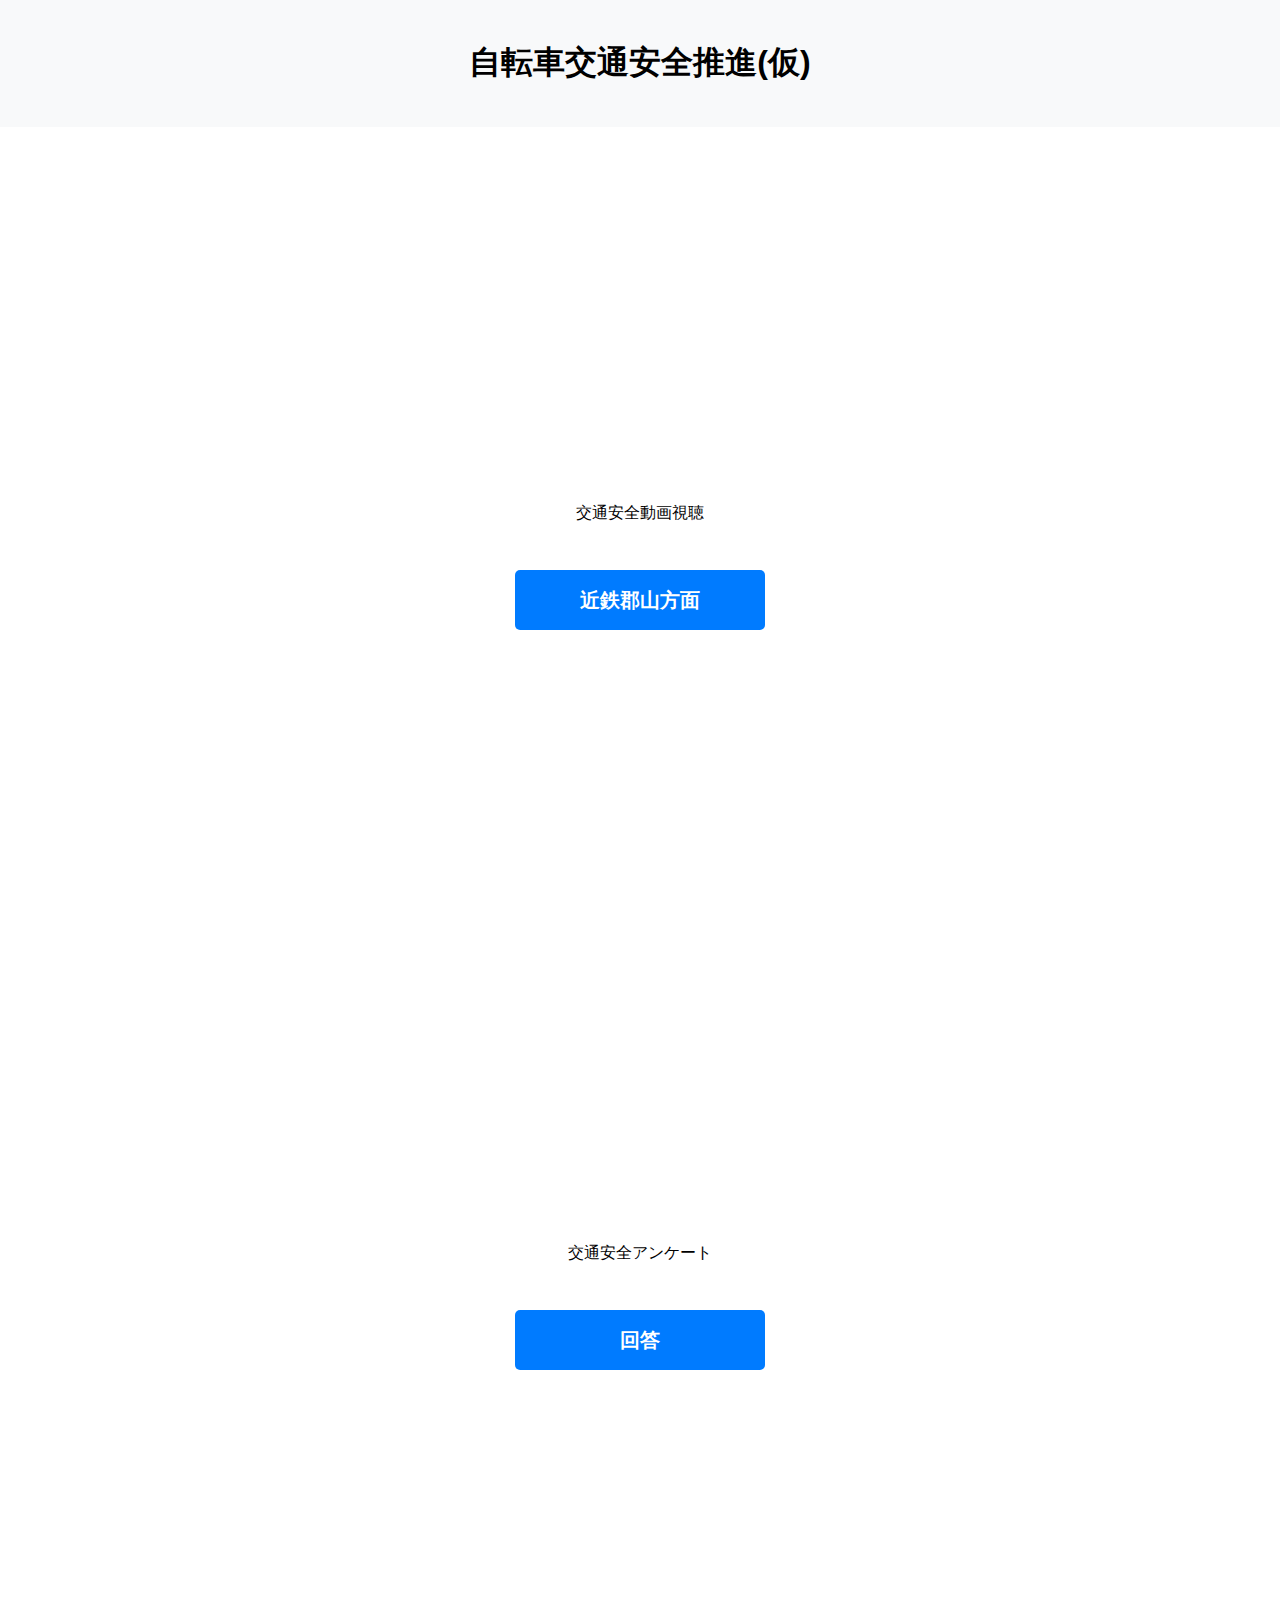
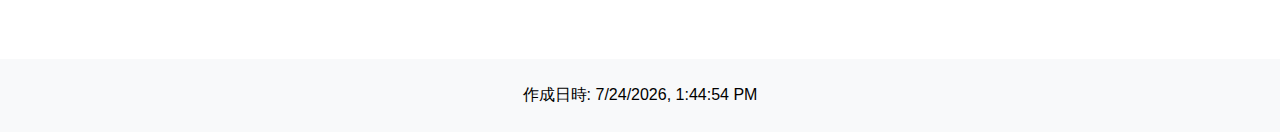
==== index.html @ d89c81f9 "Add files via upload" ====
<!DOCTYPE html>
<html lang="ja">
<head>
    <meta charset="UTF-8">
    <meta name="viewport" content="width=device-width, initial-scale=1.0">
    <title>ホームページ</title>
    <link rel="stylesheet" href="styles.css">
</head>
<body>
    <header>
        <h1>自転車交通安全推進(仮)</h1>
    </header>
    <main>
        <p></p>
        <div class="button-option-container" id="video-button">
            <p class="button-title">交通安全動画視聴</p>
            <div class="button-container">
                <button class="option-button" onclick="navigate('VideoPage1.html')">近鉄郡山方面</button>
                <!-- <button class="option-button" onclick="navigate('VideoPage2.html')">大和小泉方面</button> -->
            </div>
        </div>
        <div class="button-option-container" id="questionaire-button">
            <p class="button-title">交通安全アンケート</p>
            <div class="button-container">
                <button class="option-button" onclick="navigate('questionairre.html')">回答</button>
            </div>
        </div>
        
    </main>
    <footer>
        <p>作成日時: <span id="creation-date"></span></p>
    </footer>
</body>

<script defer src="scripts.js"></script>
</html>
---- styles.css ----
body {
    font-family: Arial, sans-serif;
    display: flex;
    flex-direction: column;
    min-height: 100vh;
    margin: 0;
}

header {
    background-color: #f8f9fa;
    padding: 20px;
    text-align: center;
}

main {
    flex: 1;
    display: flex;
    justify-content: center;
    align-items: center;
    flex-direction: column;
    gap: 20px;
    padding:10px;
}

.button-container {
    display: flex;
    flex-direction: column;
    gap: 10px;
}

.button-title {
    padding:20px;
    text-align: center;
}

.option-button {
    padding: 15px 30px;
    width:250px;
    height:60px;
    font-size: 20px;
    background-color: #007bff;
    color: white;
    border: none;
    border-radius: 5px;
    cursor: pointer;
    font-weight: bold;
    text-align: center;
}

.button-chapter {
    display:flex;
    flex-direction: row;
}

button:hover {
    background-color: #0056b3;
}

footer {
    background-color: #f8f9fa;
    padding: 10px;
    text-align: center;
}

.mouse-over {
    display: block;
    width: 200px;
    position: relative;
    top: 0;
    left: -40px;
    padding: 16px;
    border-radius: 5px;
    background: #33cc99;
    color: #fff;
    font-weight: bold;
    z-index:0;
    text-align: center;
}

@media screen and (max-width: 3080px) {
    .topbar-container {
        display:flex;
        flex-direction: row;
        justify-content: center;
        align-items: center;
        height: 50px;
        width: 100%;
    }

    .subtitle-container {
        width: 80%;
        display:flex;
        justify-content: center;
    }

    .subtitle-container h2 {
        margin:10px;
    }

    .video-page {
        display: flex;
        flex-direction: row;
        gap:10px;
        align-items: center;
    }

    .video-container{
        aspect-ratio: 16/9;
        height:720px;
        width: 1280px;
    }

    .video-container iframe {
        height: 100%;
        width: 100%;
        
    }

    .button-option-container{
        display:flex;
        flex-direction: column;
        justify-content: center;
        gap:10px;
        overflow: auto;
        height:80vh;
    }
}


@media screen and (max-width: 1080px) {

    .topbar-container {
        display:flex;
        flex-direction: row;
        justify-content: center;
        align-items: center;
        height: 50px;
        width: 100%;
    }

    .subtitle-container {
        width: 80%;
        display:flex;
        justify-content: center;
    }

    .subtitle-container h2 {
        margin:10px;
    }

    .video-page {
        display: flex;
        flex-direction: column;
        gap:10px;
        align-items: center;
    }

    .video-container{
        aspect-ratio: 16/9;
        width:560px;
        max-width: 810px;
    }

    .video-container iframe {
        width: 100%;
        
    }

    .button-option-container{
        display:flex;
        flex-direction: column;
        gap:10px;
        overflow: auto;
        height:240px;
    }
}
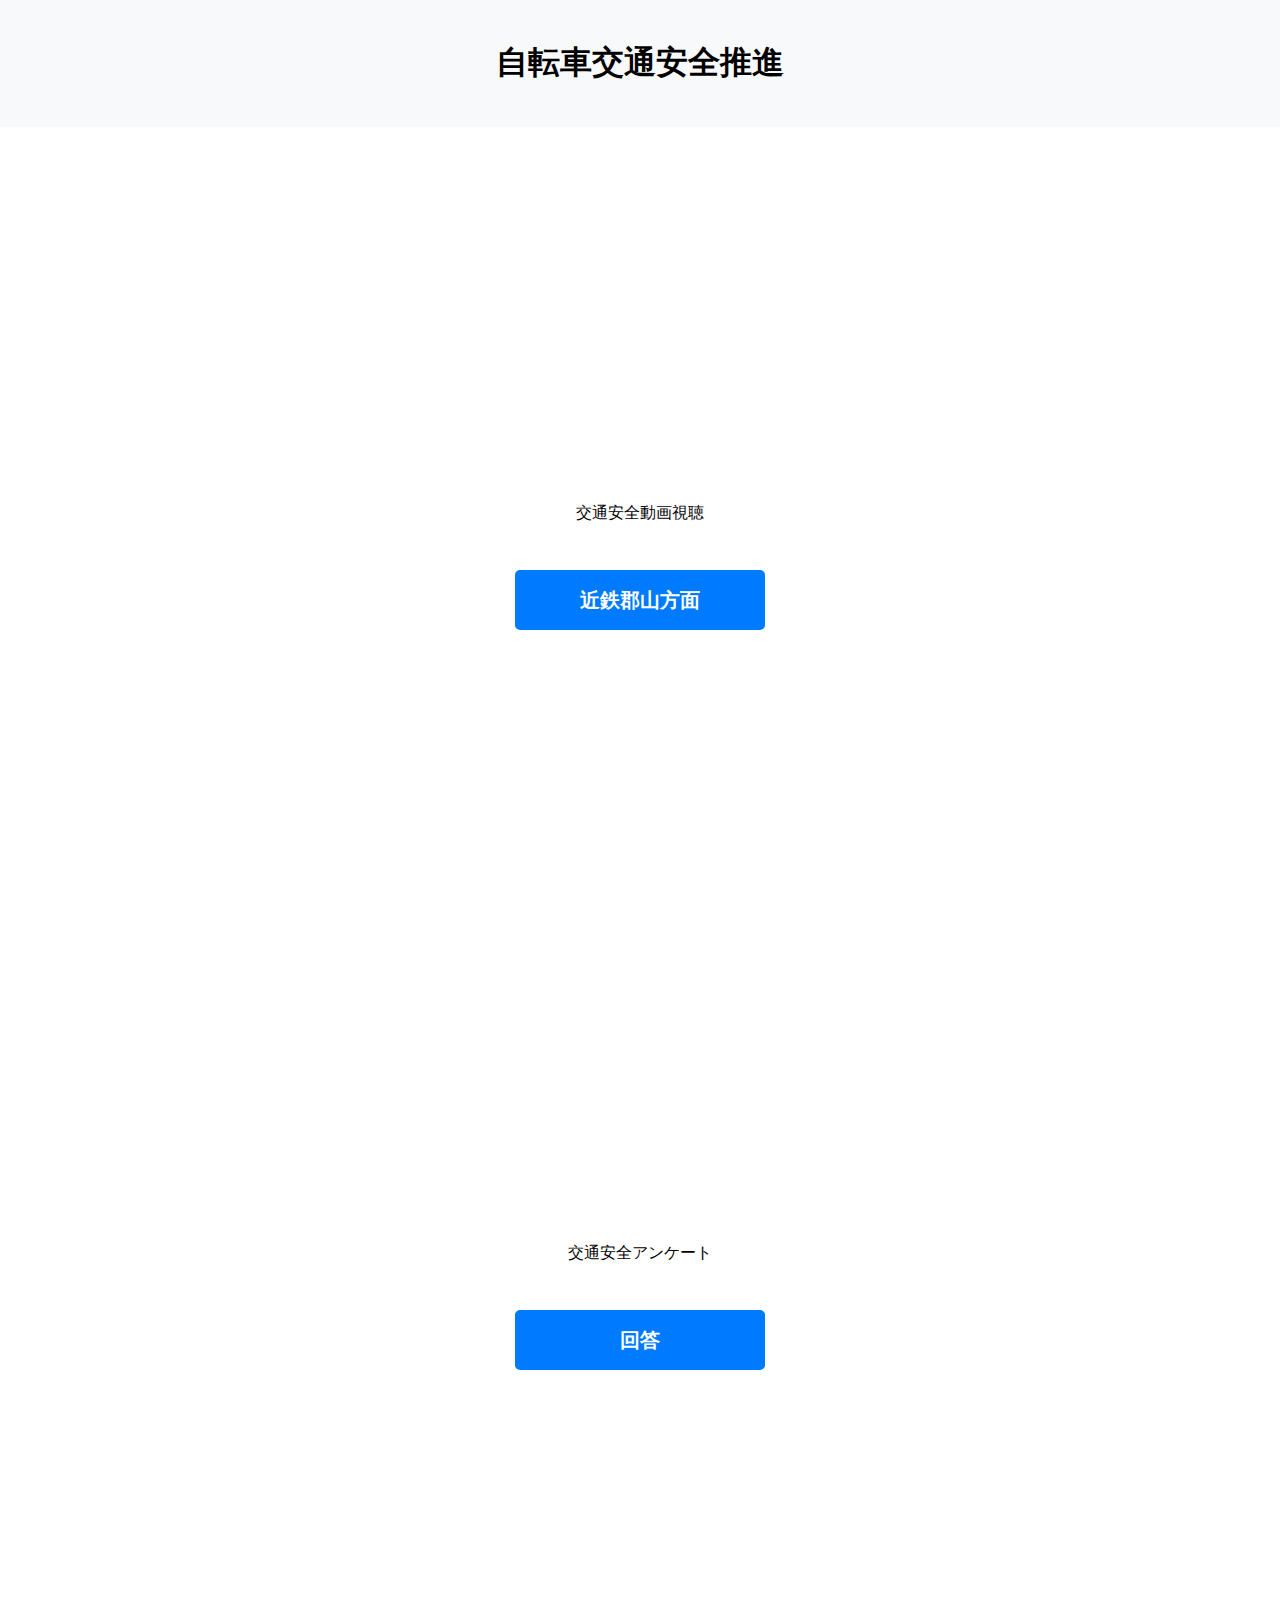
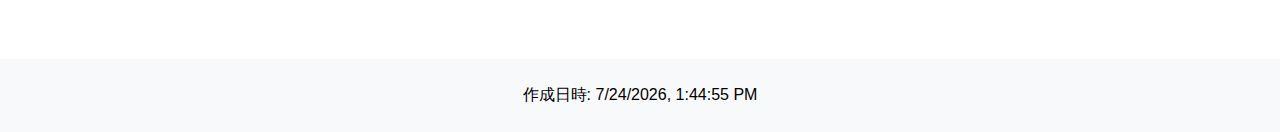
==== commit 530de238: "index.html" ====
--- a/index.html
+++ b/index.html
@@ -8,7 +8,7 @@
 </head>
 <body>
     <header>
-        <h1>自転車交通安全推進(仮)</h1>
+        <h1>自転車交通安全推進</h1>
     </header>
     <main>
         <p></p>
@@ -33,4 +33,4 @@
 </body>
 
 <script defer src="scripts.js"></script>
-</html>+</html>
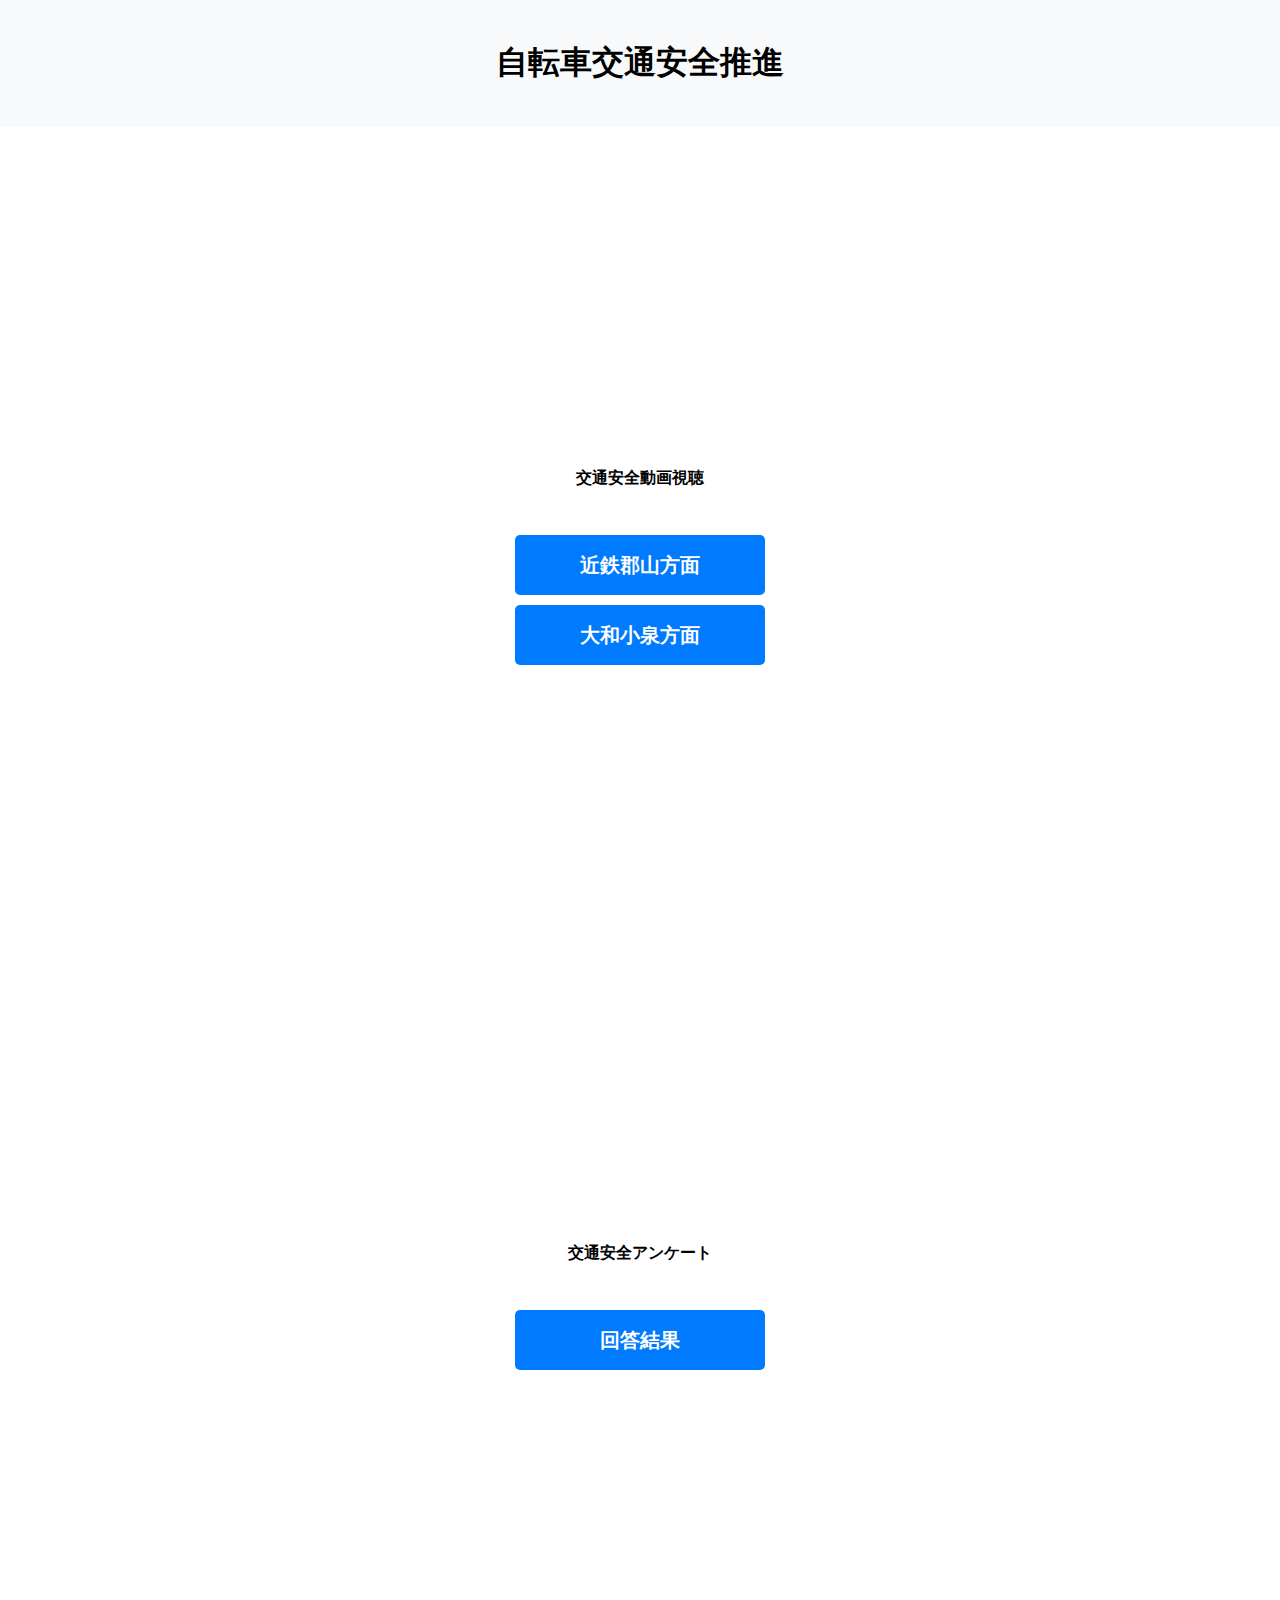
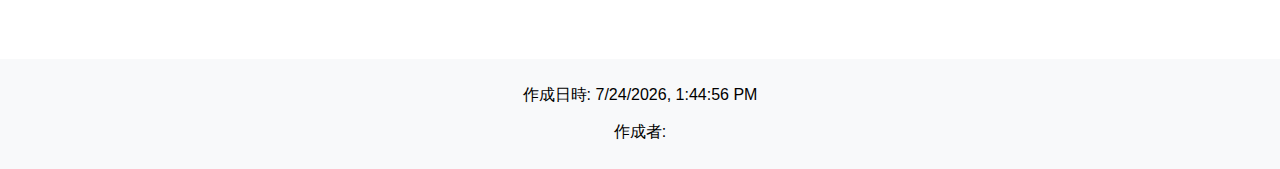
==== commit 079b4fa6: "Update index.html" ====
--- a/index.html
+++ b/index.html
@@ -3,7 +3,7 @@
 <head>
     <meta charset="UTF-8">
     <meta name="viewport" content="width=device-width, initial-scale=1.0">
-    <title>ホームページ</title>
+    <title>自転車交通安全推進</title>
     <link rel="stylesheet" href="styles.css">
 </head>
 <body>
@@ -13,24 +13,23 @@
     <main>
         <p></p>
         <div class="button-option-container" id="video-button">
-            <p class="button-title">交通安全動画視聴</p>
+            <p class="button-title"><strong>交通安全動画視聴</strong></p>
             <div class="button-container">
                 <button class="option-button" onclick="navigate('VideoPage1.html')">近鉄郡山方面</button>
-                <!-- <button class="option-button" onclick="navigate('VideoPage2.html')">大和小泉方面</button> -->
+                <button class="option-button" onclick="navigate('VideoPage2.html')">大和小泉方面</button>
             </div>
         </div>
         <div class="button-option-container" id="questionaire-button">
-            <p class="button-title">交通安全アンケート</p>
+            <p class="button-title"><strong>交通安全アンケート</strong></p>
             <div class="button-container">
-                <button class="option-button" onclick="navigate('questionairre.html')">回答</button>
+                <button class="option-button" onclick="navigate('questionairre.html')">回答結果</button>
             </div>
         </div>
-        
     </main>
     <footer>
         <p>作成日時: <span id="creation-date"></span></p>
+        <p>作成者: <span id="creator-name"></span></p>
     </footer>
+    <script defer src="scripts.js"></script>
 </body>
-
-<script defer src="scripts.js"></script>
 </html>
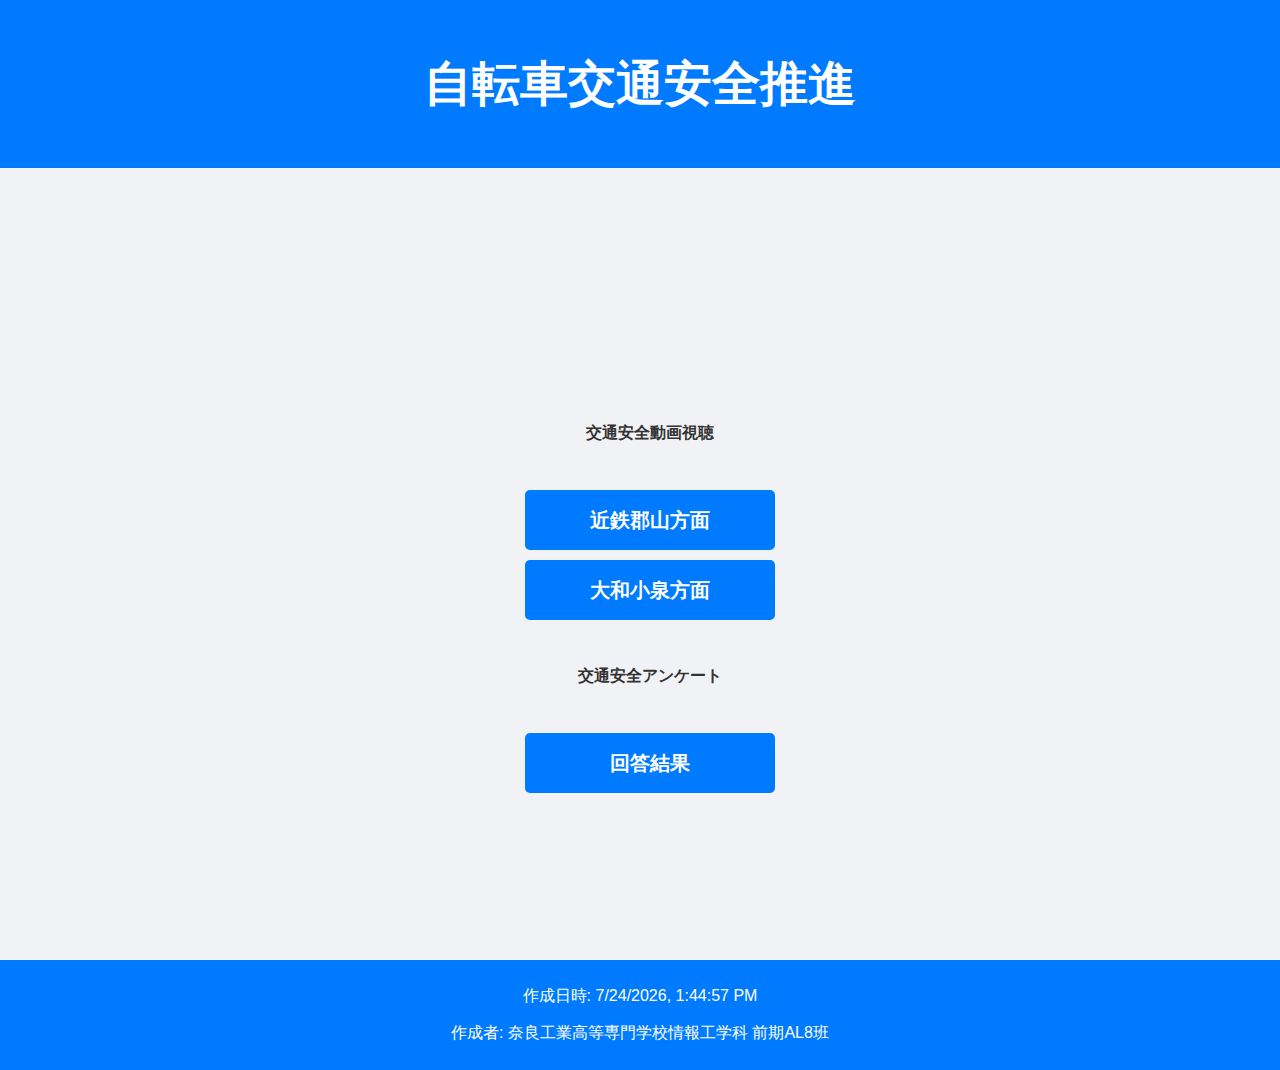
==== commit 34d881ea: "Update index.html" ====
--- a/index.html
+++ b/index.html
@@ -18,13 +18,14 @@
                 <button class="option-button" onclick="navigate('VideoPage1.html')">近鉄郡山方面</button>
                 <button class="option-button" onclick="navigate('VideoPage2.html')">大和小泉方面</button>
             </div>
-        </div>
-        <div class="button-option-container" id="questionaire-button">
-            <p class="button-title"><strong>交通安全アンケート</strong></p>
+             <p class="button-title"><strong>交通安全アンケート</strong></p>
             <div class="button-container">
                 <button class="option-button" onclick="navigate('questionairre.html')">回答結果</button>
             </div>
         </div>
+<!--         <div class="button-option-container" id="questionaire-button">
+           
+        </div> -->
     </main>
     <footer>
         <p>作成日時: <span id="creation-date"></span></p>
--- a/styles.css
+++ b/styles.css
@@ -1,15 +1,19 @@
 body {
-    font-family: Arial, sans-serif;
+    font-family: 'Helvetica Neue', Arial, sans-serif;
     display: flex;
     flex-direction: column;
     min-height: 100vh;
     margin: 0;
+    background-color: #f0f2f5;
+    color: #333;
 }
 
 header {
-    background-color: #f8f9fa;
+    background-color: #007bff;
+    color: white;
     padding: 20px;
     text-align: center;
+    font-size: 1.5em;
 }
 
 main {
@@ -19,7 +23,35 @@
     align-items: center;
     flex-direction: column;
     gap: 20px;
-    padding:10px;
+    padding: 10px;
+    width: 100%;
+}
+canvas {
+    margin-bottom: 20px;
+}
+
+.description {
+    max-width: 600px;
+    text-align: left;
+    font-size: 14px; /* テキストのサイズを小さく設定 */
+    line-height: 1.6; /* 行間を少し広げて読みやすく */
+    margin-top: 20px;
+    margin-bottom: 20px;
+}
+
+.description h2 {
+    margin-bottom: 10px;
+}
+
+.description p {
+    line-height: 1.6;
+}
+
+.divider {
+    width: 80%;
+    margin: 40px 0;
+    border: none;
+    border-top: 2px solid black;
 }
 
 .button-container {
@@ -29,14 +61,14 @@
 }
 
 .button-title {
-    padding:20px;
+    padding: 20px;
     text-align: center;
 }
 
 .option-button {
     padding: 15px 30px;
-    width:250px;
-    height:60px;
+    width: 250px;
+    height: 60px;
     font-size: 20px;
     background-color: #007bff;
     color: white;
@@ -45,21 +77,17 @@
     cursor: pointer;
     font-weight: bold;
     text-align: center;
+    transition: background-color 0.3s ease;
+}
+
+.option-button:hover {
+    background-color: #0056b3;
 }
 
 .button-chapter {
-    display:flex;
+    display: flex;
     flex-direction: row;
-}
-
-button:hover {
-    background-color: #0056b3;
-}
-
-footer {
-    background-color: #f8f9fa;
-    padding: 10px;
-    text-align: center;
+    align-items: center;
 }
 
 .mouse-over {
@@ -73,13 +101,20 @@
     background: #33cc99;
     color: #fff;
     font-weight: bold;
-    z-index:0;
-    text-align: center;
-}
-
-@media screen and (max-width: 3080px) {
+    z-index: 0;
+    text-align: center;
+}
+
+footer {
+    background-color: #007bff;
+    color: white;
+    padding: 10px;
+    text-align: center;
+}
+
+@media screen and (min-width: 1081px) {
     .topbar-container {
-        display:flex;
+        display: flex;
         flex-direction: row;
         justify-content: center;
         align-items: center;
@@ -89,48 +124,51 @@
 
     .subtitle-container {
         width: 80%;
-        display:flex;
+        display: flex;
         justify-content: center;
     }
 
     .subtitle-container h2 {
-        margin:10px;
+        margin: 10px;
     }
 
     .video-page {
         display: flex;
         flex-direction: row;
-        gap:10px;
-        align-items: center;
-    }
-
-    .video-container{
-        aspect-ratio: 16/9;
-        height:720px;
-        width: 1280px;
+        gap: 20px;
+        align-items: center;
+        width: 100%;
+    }
+
+    .video-container {
+        aspect-ratio: 16 / 9;
+        width: 80vw; /* Use vw to adapt to screen width */
+        max-width: 1600px; /* Increased max-width */
+        height: auto;
+        box-shadow: 0 4px 8px rgba(0, 0, 0, 0.1);
+        border-radius: 10px;
+        overflow: hidden;
     }
 
     .video-container iframe {
+        width: 100%;
         height: 100%;
-        width: 100%;
-        
-    }
-
-    .button-option-container{
-        display:flex;
+        border: none;
+    }
+
+    .button-option-container {
+        display: flex;
         flex-direction: column;
         justify-content: center;
-        gap:10px;
+        gap: 10px;
         overflow: auto;
-        height:80vh;
-    }
-}
-
+        height: 80vh;
+    }
+}
 
 @media screen and (max-width: 1080px) {
-
     .topbar-container {
-        display:flex;
+        display: flex;
         flex-direction: row;
         justify-content: center;
         align-items: center;
@@ -140,37 +178,43 @@
 
     .subtitle-container {
         width: 80%;
-        display:flex;
+        display: flex;
         justify-content: center;
     }
 
     .subtitle-container h2 {
-        margin:10px;
+        margin: 10px;
     }
 
     .video-page {
         display: flex;
         flex-direction: column;
-        gap:10px;
-        align-items: center;
-    }
-
-    .video-container{
-        aspect-ratio: 16/9;
-        width:560px;
-        max-width: 810px;
+        gap: 10px;
+        align-items: center;
+        width: 100%;
+    }
+
+    .video-container {
+        aspect-ratio: 16 / 9;
+        width: 90vw; /* Use vw to adapt to screen width */
+        max-width: 1000px; /* Increased max-width for smaller screens */
+        height: auto;
+        box-shadow: 0 4px 8px rgba(0, 0, 0, 0.1);
+        border-radius: 10px;
+        overflow: hidden;
     }
 
     .video-container iframe {
         width: 100%;
-        
-    }
-
-    .button-option-container{
-        display:flex;
+        height: 100%;
+        border: none;
+    }
+
+    .button-option-container {
+        display: flex;
         flex-direction: column;
-        gap:10px;
+        gap: 10px;
         overflow: auto;
-        height:240px;
-    }
-}
+        height: 240px;
+    }
+}
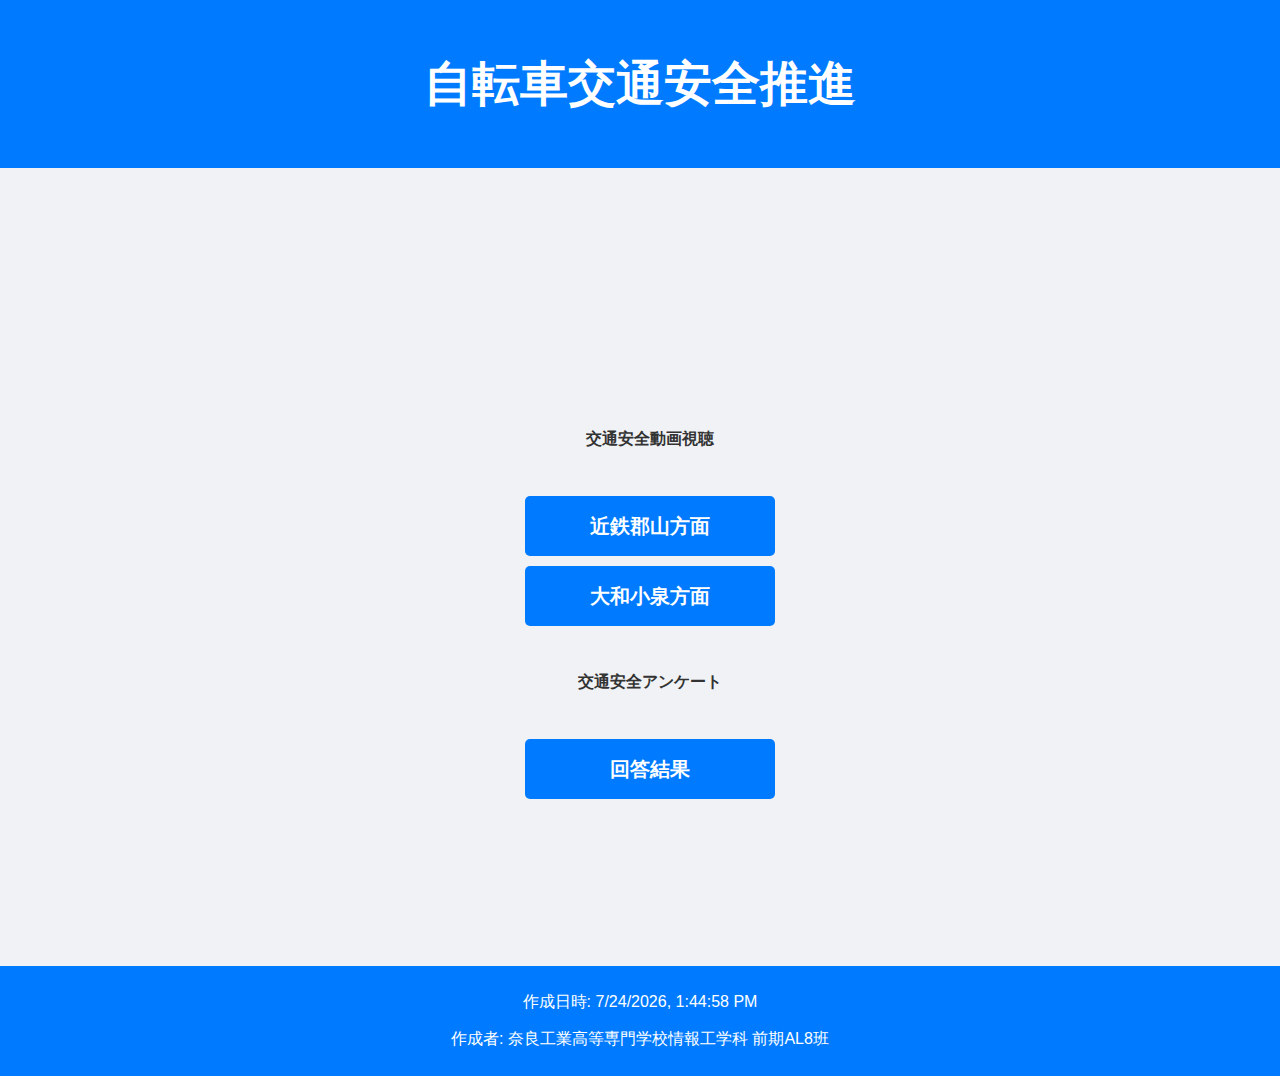
==== commit 64065efa: "Update index.html" ====
--- a/index.html
+++ b/index.html
@@ -10,7 +10,7 @@
     <header>
         <h1>自転車交通安全推進</h1>
     </header>
-    <main>
+    <main style="padding-top:1em;">
         <p></p>
         <div class="button-option-container" id="video-button">
             <p class="button-title"><strong>交通安全動画視聴</strong></p>
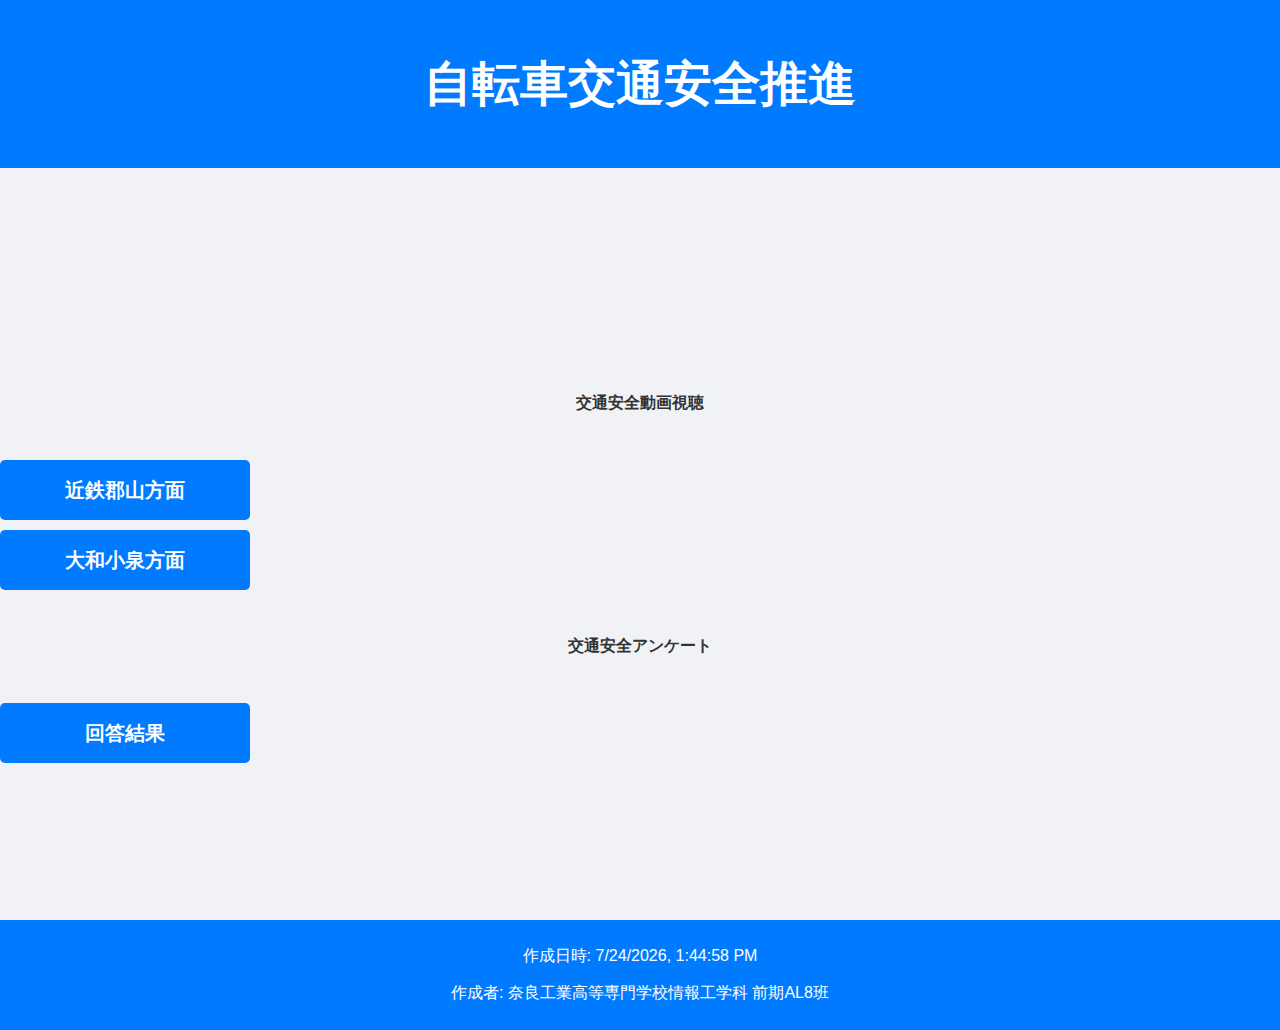
==== commit 96c71343: "Update index.html" ====
--- a/index.html
+++ b/index.html
@@ -10,8 +10,7 @@
     <header>
         <h1>自転車交通安全推進</h1>
     </header>
-    <main style="padding-top:1em;">
-        <p></p>
+    <p></p>
         <div class="button-option-container" id="video-button">
             <p class="button-title"><strong>交通安全動画視聴</strong></p>
             <div class="button-container">
@@ -26,7 +25,6 @@
 <!--         <div class="button-option-container" id="questionaire-button">
            
         </div> -->
-    </main>
     <footer>
         <p>作成日時: <span id="creation-date"></span></p>
         <p>作成者: <span id="creator-name"></span></p>
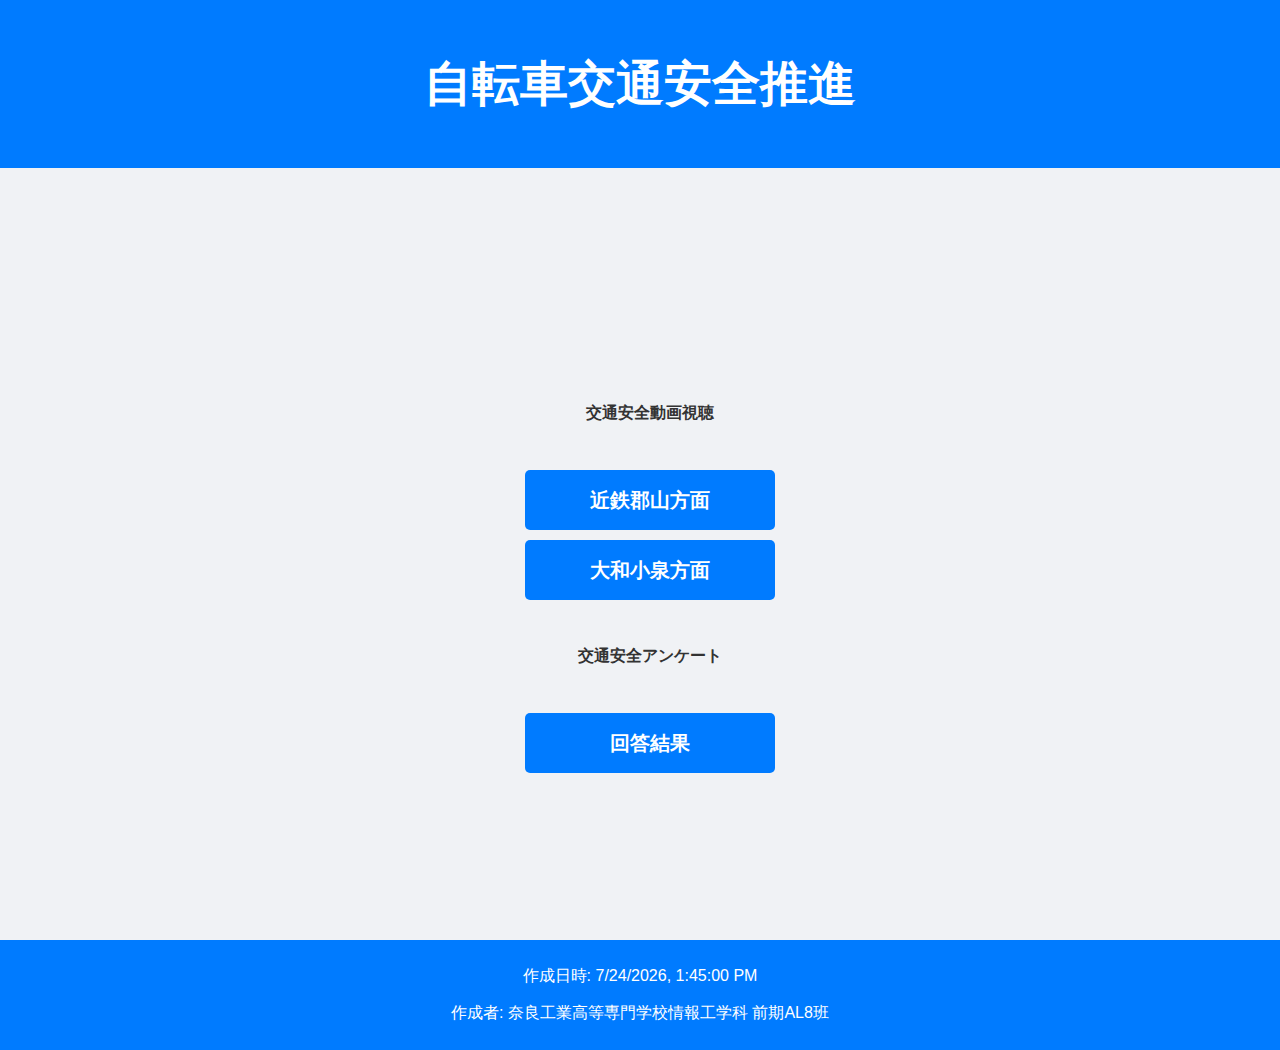
==== commit a8b83541: "Update index.html" ====
--- a/index.html
+++ b/index.html
@@ -11,6 +11,7 @@
         <h1>自転車交通安全推進</h1>
     </header>
     <p></p>
+    <main>
         <div class="button-option-container" id="video-button">
             <p class="button-title"><strong>交通安全動画視聴</strong></p>
             <div class="button-container">
@@ -25,6 +26,7 @@
 <!--         <div class="button-option-container" id="questionaire-button">
            
         </div> -->
+    </main>
     <footer>
         <p>作成日時: <span id="creation-date"></span></p>
         <p>作成者: <span id="creator-name"></span></p>
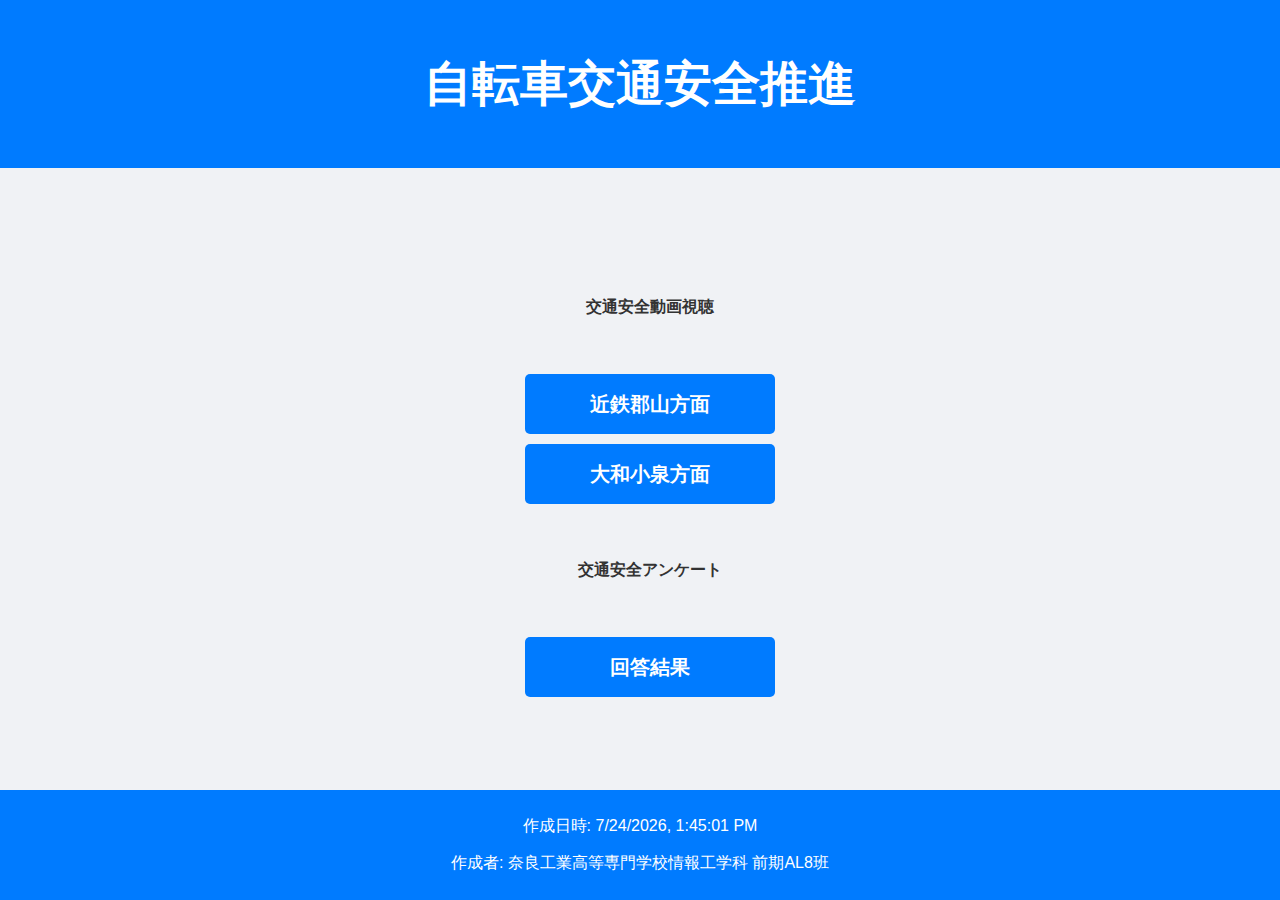
==== commit fa835b85: "Update index.html" ====
--- a/index.html
+++ b/index.html
@@ -10,10 +10,8 @@
     <header>
         <h1>自転車交通安全推進</h1>
     </header>
-    <p></p>
     <main>
-        <div class="button-option-container" id="video-button">
-            <p class="button-title"><strong>交通安全動画視聴</strong></p>
+        <p class="button-title"><strong>交通安全動画視聴</strong></p>
             <div class="button-container">
                 <button class="option-button" onclick="navigate('VideoPage1.html')">近鉄郡山方面</button>
                 <button class="option-button" onclick="navigate('VideoPage2.html')">大和小泉方面</button>
@@ -22,7 +20,9 @@
             <div class="button-container">
                 <button class="option-button" onclick="navigate('questionairre.html')">回答結果</button>
             </div>
-        </div>
+<!--         <div class="button-option-container" id="video-button">
+            
+        </div> -->
 <!--         <div class="button-option-container" id="questionaire-button">
            
         </div> -->
